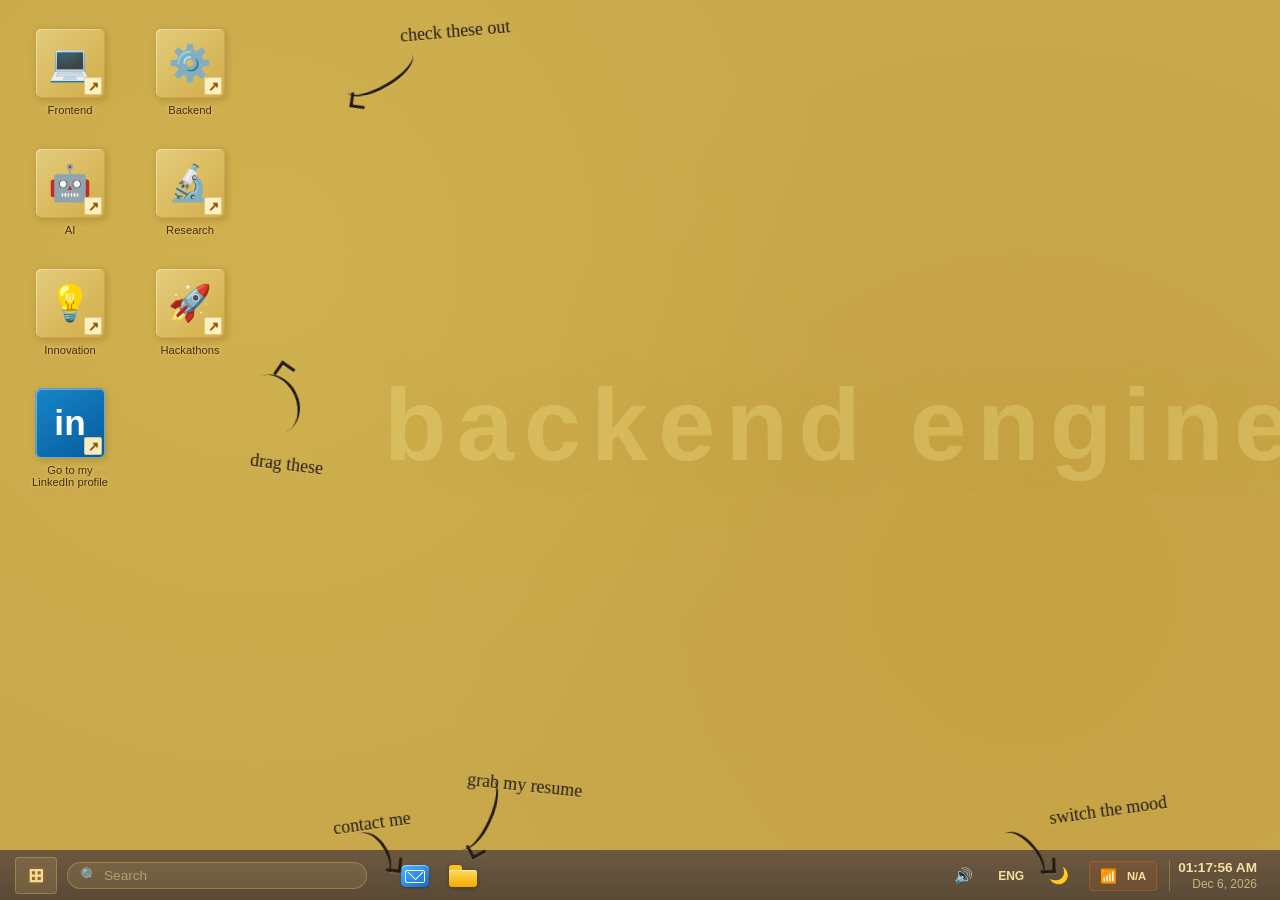
==== v2/index.html @ 8ec9e8a0 "added a new v2 folder" ====
<!doctype html>
<html lang="en">
  <head>
    <meta charset="UTF-8" />
    <meta name="viewport" content="width=device-width, initial-scale=1.0" />
    <title>Hello World - v2</title>
    <link rel="stylesheet" href="assets/css/main.css" />
  </head>
  <body>
    <div class="desktop">
      <div class="wallpaper">
        <div class="actionsDiv">
          <div class="comic-cue cue-checkout" aria-hidden="true">
            <span>check these out</span>
            <i class="comic-arrow"></i>
          </div>
          <div class="comic-cue cue-drag" aria-hidden="true">
            <span>drag these</span>
            <i class="comic-arrow"></i>
          </div>
          <div class="icons-container">
            <div
              class="desktop-icon"
              data-category="frontend"
              title="Open frontend projects"
            >
              <div class="icon-box">💻</div>
              <span class="icon-label">Frontend</span>
            </div>
            <div
              class="desktop-icon"
              data-category="backend"
              title="Open backend console"
            >
              <div class="icon-box">⚙️</div>
              <span class="icon-label">Backend</span>
            </div>
            <div
              class="desktop-icon"
              data-category="ai"
              title="Open AI projects"
            >
              <div class="icon-box">🤖</div>
              <span class="icon-label">AI</span>
            </div>
            <div
              class="desktop-icon"
              data-category="research"
              title="Open research papers"
            >
              <div class="icon-box">🔬</div>
              <span class="icon-label">Research</span>
            </div>
            <div
              class="desktop-icon"
              data-category="innovation"
              title="Open innovations"
            >
              <div class="icon-box">💡</div>
              <span class="icon-label">Innovation</span>
            </div>
            <div
              class="desktop-icon"
              data-category="hackathons"
              title="Open hackathon projects"
            >
              <div class="icon-box">🚀</div>
              <span class="icon-label">Hackathons</span>
            </div>
            <div
              class="desktop-icon"
              data-category="linkedin"
              data-url="https://www.linkedin.com/in/ruchi-saha"
              title="Open LinkedIn profile"
            >
              <div class="icon-box linkedin-icon">in</div>
              <span class="icon-label">Go to my LinkedIn profile</span>
            </div>
          </div>
        </div>
        <div class="activityDiv">
          <div class="wallpaper-text">backend engineer</div>
          <div class="terminal-window" id="backend-terminal">
            <div class="terminal-header">
              <div class="terminal-controls">
                <button
                  class="terminal-control terminal-close-btn"
                  title="Close terminal"
                  aria-label="Close terminal"
                ></button>
                <button
                  class="terminal-control terminal-minimize"
                  title="Minimize terminal"
                  aria-label="Minimize terminal"
                ></button>
                <button
                  class="terminal-control terminal-maximize"
                  title="Toggle full screen"
                  aria-label="Toggle full screen"
                ></button>
              </div>
              <span class="terminal-title">▣ backend — zsh</span>
            </div>
            <div class="terminal-content">
              <div class="terminal-line">$ Backend Services Running</div>
              <div class="terminal-line">$ Server: localhost:5000</div>
              <div class="terminal-line">$ Database: Connected</div>
              <div class="terminal-line">$ API Endpoints: Active</div>
              <div class="terminal-line">$ Listening for requests...</div>
              <div class="terminal-cursor">▮</div>
            </div>
          </div>
        </div>
      </div>
      <div class="taskbar">
        <div class="taskbar-left">
          <button class="taskbar-btn menu-btn" title="Start Menu">⊞</button>
          <div class="search-bar">
            <span class="search-icon">🔍</span>
            <input type="text" placeholder="Search" id="search-input" />
          </div>
          <div class="taskbar-icons">
            <button
              class="taskbar-icon-btn taskbar-app-btn mail-btn"
              title="Contact me"
            >
              <span class="mail-icon" aria-hidden="true"></span>
            </button>
            <button
              class="taskbar-icon-btn taskbar-app-btn resume-btn"
              title="Download resume"
              data-resume="../Ruchi_Saha_Resume_5YOE_Backend_2026.pdf"
            >
              <span class="folder-icon" aria-hidden="true"></span>
            </button>
            <button
              class="taskbar-icon-btn taskbar-app-btn terminal-taskbar-btn"
              id="terminal-taskbar-button"
              title="Open terminal"
              aria-label="Open terminal"
              aria-pressed="false"
              hidden
            >
              <span class="terminal-app-icon" aria-hidden="true">›_</span>
            </button>
            <div class="comic-cue cue-mail" aria-hidden="true">
              <span>contact me</span>
              <i class="comic-arrow"></i>
            </div>
            <div class="comic-cue cue-resume" aria-hidden="true">
              <span>grab my resume</span>
              <i class="comic-arrow"></i>
            </div>
          </div>
        </div>
        <div class="taskbar-right">
          <button class="taskbar-icon-btn" title="Volume">🔊</button>
          <button
            class="taskbar-icon-btn language-btn"
            title="Language"
            id="language-btn"
          >
            ENG
          </button>
          <button
            class="taskbar-icon-btn theme-toggle"
            title="Toggle Theme"
            id="theme-toggle"
          >
            ☀️
          </button>
          <div class="comic-cue cue-theme" aria-hidden="true">
            <span>switch the mood</span>
            <i class="comic-arrow"></i>
          </div>
          <div
            class="speed-indicator"
            title="Internet Speed"
            id="speed-indicator"
          >
            <span class="speed-icon">📶</span>
            <span class="speed-value" id="speed-value">--</span>
          </div>
          <div class="taskbar-time-date">
            <div class="taskbar-time" id="current-time"></div>
            <div class="taskbar-date" id="current-date"></div>
          </div>
        </div>
      </div>
    </div>
    <script src="assets/js/main.js"></script>
  </body>
</html>
---- v2/assets/css/main.css ----
* {
  margin: 0;
  padding: 0;
  box-sizing: border-box;
}

body {
  font-family: "Segoe UI", "Arial", sans-serif;
  background: #000;
  min-height: 100vh;
  overflow: hidden;
}

.desktop {
  width: 100vw;
  height: 100vh;
  display: flex;
  flex-direction: column;
  position: relative;
}

.comic-cue {
  position: absolute;
  z-index: 40;
  color: #211a0d;
  font-family: "Segoe Print", "Comic Sans MS", cursive;
  font-size: clamp(0.8rem, 1.4vw, 1.35rem);
  line-height: 1.1;
  letter-spacing: 0;
  pointer-events: none;
  transform: rotate(-5deg);
  filter: drop-shadow(0 1px 0 rgba(255, 255, 255, 0.18));
}

.comic-cue span,
.comic-cue small {
  display: block;
  white-space: nowrap;
}

.comic-cue small {
  margin-top: 4px;
  font-size: 0.68em;
}

.comic-arrow {
  position: absolute;
  display: block;
  width: 76px;
  height: 32px;
  border-top: 3px solid currentColor;
  border-radius: 50%;
  transform: rotate(18deg);
}

.comic-arrow::after {
  content: "";
  position: absolute;
  top: -8px;
  right: -2px;
  width: 12px;
  height: 12px;
  border-top: 3px solid currentColor;
  border-right: 3px solid currentColor;
  transform: rotate(38deg);
}

.cue-checkout {
  top: 22px;
  left: min(40vw, 400px);
}

.cue-checkout .comic-arrow {
  top: 28px;
  left: -62px;
  transform: rotate(155deg);
}

.cue-drag {
  top: 455px;
  left: 250px;
  transform: rotate(7deg);
}

.cue-drag .comic-arrow {
  top: -75px;
  left: -16px;
  width: 62px;
  height: 54px;
  color: #211a0d;
  border-top-width: 3px;
  transform: rotate(58deg);
}

.cue-drag .comic-arrow::after {
  top: -9px;
  right: auto;
  left: -2px;
  width: 13px;
  height: 13px;
  border: 0;
  border-top: 3px solid currentColor;
  border-left: 3px solid currentColor;
  transform: rotate(-30deg);
}

.wallpaper {
  flex: 1;
  background: linear-gradient(135deg, #1a1a2e 0%, #16213e 50%, #0f3460 100%);
  display: flex;
  align-items: stretch;
  justify-content: stretch;
  position: relative;
  overflow: hidden;
  gap: 0;
}

.actionsDiv {
  width: 30%;
  display: flex;
  align-items: flex-start;
  justify-content: flex-start;
  position: relative;
  padding-top: 30px;
  padding-left: 30px;
}

.activityDiv {
  width: 70%;
  display: flex;
  align-items: center;
  justify-content: center;
  position: relative;
  overflow: hidden;
}

.wallpaper::before {
  content: "";
  position: absolute;
  top: 0;
  left: 0;
  width: 100%;
  height: 100%;
  background:
    radial-gradient(
      circle at 20% 30%,
      rgba(255, 107, 0, 0.1) 0%,
      transparent 50%
    ),
    radial-gradient(
      circle at 80% 70%,
      rgba(255, 20, 0, 0.1) 0%,
      transparent 50%
    );
  pointer-events: none;
}

.wallpaper-text {
  font-size: 8vw;
  color: rgba(255, 107, 0, 0.15);
  font-weight: bold;
  letter-spacing: 0.1em;
  text-align: center;
  text-shadow: 0 0 40px rgba(255, 107, 0, 0.3);
  position: absolute;
  z-index: 1;
  white-space: nowrap;
  user-select: none;
  animation: floatWallpaper 8s ease-in-out infinite;
  width: 100%;
  left: 0;
  right: 0;
}

@keyframes floatWallpaper {
  0%,
  100% {
    transform: translateY(0);
  }
  50% {
    transform: translateY(-20px);
  }
}

.icons-container {
  position: absolute;
  inset: 0;
  width: 100%;
  max-width: none;
  z-index: 10;
  pointer-events: all;
}

.desktop-icon {
  display: flex;
  flex-direction: column;
  align-items: center;
  gap: 6px;
  cursor: grab;
  transition: all 0.2s ease;
  padding: 8px;
  border-radius: 4px;
  user-select: none;
  position: absolute;
  width: 100px;
  margin: 0;
}

.desktop-icon.dragging {
  cursor: grabbing;
  opacity: 0.8;
  z-index: 1000;
  transition: none;
  transform: none;
}

.desktop-icon:hover {
  transform: scale(1.05);
}

.desktop-icon:hover .icon-box {
  filter: brightness(1.1);
}

.desktop-icon:active {
  transform: scale(0.95);
}

.linkedin-icon {
  color: #ffffff;
  background: linear-gradient(145deg, #1686c9, #075b9b);
  font-family: "Segoe UI", sans-serif;
  font-size: 2rem;
  font-weight: 800;
  text-transform: lowercase;
}

.icon-box {
  width: 70px;
  height: 70px;
  background: linear-gradient(
    135deg,
    rgba(255, 107, 0, 0.15),
    rgba(255, 20, 0, 0.08)
  );
  border: 1px solid rgba(255, 107, 0, 0.4);
  border-radius: 6px;
  display: flex;
  align-items: center;
  justify-content: center;
  font-size: 2.2rem;
  box-shadow:
    2px 2px 5px rgba(0, 0, 0, 0.5),
    0 0 15px rgba(255, 107, 0, 0.2),
    inset 1px 1px 0 rgba(255, 255, 255, 0.1);
  transition: all 0.3s ease;
  position: relative;
}

.icon-box::after {
  content: "↗";
  position: absolute;
  bottom: 2px;
  right: 2px;
  font-size: 0.8rem;
  color: rgba(255, 107, 0, 0.9);
  background: rgba(10, 10, 30, 0.9);
  width: 16px;
  height: 16px;
  border-radius: 2px;
  display: flex;
  align-items: center;
  justify-content: center;
  border: 0.5px solid rgba(255, 107, 0, 0.5);
  font-weight: 900;
  text-shadow: 0 0 1px rgba(255, 107, 0, 0.8);
}

.desktop-icon:hover .icon-box {
  box-shadow:
    2px 2px 8px rgba(0, 0, 0, 0.6),
    0 0 25px rgba(255, 107, 0, 0.4),
    inset 1px 1px 0 rgba(255, 255, 255, 0.15);
  transform: translateY(-2px);
}

.icon-label {
  color: #ffeb3b;
  font-size: 0.7rem;
  font-weight: 500;
  text-align: center;
  text-shadow:
    0 0 8px rgba(0, 0, 0, 0.8),
    0 0 8px rgba(255, 107, 0, 0.4);
  max-width: 90px;
  transition: all 0.2s ease;
  word-wrap: break-word;
}

.desktop-icon:hover .icon-label {
  color: #ffd700;
  text-shadow:
    0 0 10px rgba(0, 0, 0, 0.8),
    0 0 12px rgba(255, 107, 0, 0.8);
}

.desktop-icon.active {
  background: rgba(255, 107, 0, 0.15);
  border-radius: 4px;
}

.desktop-icon.active .icon-box {
  box-shadow:
    2px 2px 8px rgba(0, 0, 0, 0.6),
    0 0 30px rgba(255, 107, 0, 0.6),
    inset 1px 1px 0 rgba(255, 255, 255, 0.15);
}

.taskbar {
  height: 50px;
  background: linear-gradient(
    to bottom,
    rgba(20, 20, 40, 0.95),
    rgba(10, 10, 30, 0.98)
  );
  border-top: 1px solid rgba(255, 107, 0, 0.3);
  display: flex;
  align-items: center;
  justify-content: space-between;
  padding: 0 15px;
  box-shadow: 0 -2px 20px rgba(255, 107, 0, 0.2);
  gap: 15px;
}

.taskbar-left {
  display: flex;
  align-items: center;
  gap: 10px;
  flex: 1;
  position: relative;
}

.taskbar-right {
  display: flex;
  align-items: center;
  gap: 12px;
  position: relative;
}

.cue-mail {
  bottom: 62px;
  left: -62px;
  transform: rotate(-8deg);
}

.cue-mail .comic-arrow {
  top: 25px;
  left: 10px;
  width: 50px;
  transform: rotate(66deg);
}

.cue-resume {
  bottom: 100px;
  left: 72px;
  transform: rotate(6deg);
}

.cue-resume .comic-arrow {
  top: 27px;
  left: -25px;
  width: 76px;
  transform: rotate(108deg);
}

.cue-theme {
  right: 98px;
  bottom: 73px;
  transform: rotate(-8deg);
}

.cue-theme .comic-arrow {
  top: 27px;
  right: 121px;
  width: 58px;
  transform: rotate(58deg);
}

.taskbar-btn {
  background: rgba(255, 107, 0, 0.1);
  border: 1px solid rgba(255, 107, 0, 0.3);
  color: #ffeb3b;
  padding: 6px 12px;
  cursor: pointer;
  border-radius: 4px;
  font-size: 1rem;
  transition: all 0.2s ease;
  font-weight: 600;
  text-shadow: 0 0 5px rgba(255, 107, 0, 0.5);
}

.taskbar-btn:hover {
  background: rgba(255, 107, 0, 0.25);
  box-shadow: 0 0 15px rgba(255, 107, 0, 0.4);
  transform: translateY(-1px);
}

.taskbar-btn:active {
  transform: translateY(0);
  background: rgba(255, 107, 0, 0.35);
}

.menu-btn {
  min-width: 40px;
  font-size: 1.2rem;
}

.search-bar {
  display: flex;
  align-items: center;
  background: rgba(255, 107, 0, 0.05);
  border: 1px solid rgba(255, 107, 0, 0.3);
  border-radius: 20px;
  padding: 4px 12px;
  gap: 6px;
  flex: 1;
  max-width: 300px;
}

.search-icon {
  font-size: 0.9rem;
  opacity: 0.7;
}

.search-bar input {
  flex: 1;
  background: transparent;
  border: none;
  outline: none;
  color: #ffeb3b;
  font-size: 0.85rem;
  font-family: inherit;
}

.search-bar input::placeholder {
  color: rgba(255, 235, 59, 0.5);
}

.search-bar input:focus {
  color: #ffd700;
}

.taskbar-icons {
  display: flex;
  align-items: center;
  gap: 8px;
  position: relative;
  margin-left: 18px;
}

.mail-icon,
.folder-icon {
  position: relative;
  display: block;
  width: 28px;
  height: 22px;
}

.mail-icon {
  overflow: hidden;
  border-radius: 5px;
  background: linear-gradient(145deg, #4db7ff, #1167d8);
  box-shadow:
    inset 0 1px 0 rgba(255, 255, 255, 0.45),
    0 1px 3px rgba(0, 0, 0, 0.28);
}

.mail-icon::before {
  content: "";
  position: absolute;
  inset: 5px 4px 4px;
  border: 1.5px solid #fff;
  border-radius: 2px;
}

.mail-icon::after {
  content: "";
  position: absolute;
  top: 2px;
  left: 9px;
  width: 10px;
  height: 10px;
  border-right: 1.5px solid #fff;
  border-bottom: 1.5px solid #fff;
  transform: rotate(45deg);
}

.folder-icon {
  filter: drop-shadow(0 1px 2px rgba(0, 0, 0, 0.28));
}

.folder-icon::before {
  content: "";
  position: absolute;
  top: 0;
  left: 0;
  width: 13px;
  height: 7px;
  border-radius: 3px 3px 0 0;
  background: #ffbf1f;
}

.folder-icon::after {
  content: "";
  position: absolute;
  inset: 5px 0 0;
  border-radius: 3px;
  background: linear-gradient(to bottom, #ffd95a, #f5a900);
  box-shadow: inset 0 1px 0 rgba(255, 255, 255, 0.48);
}

.terminal-taskbar-btn[hidden] {
  display: none;
}

.taskbar-icon-btn.taskbar-app-btn {
  position: relative;
  width: 40px;
  height: 40px;
}

.taskbar-app-btn::after {
  content: "";
  position: absolute;
  left: 50%;
  bottom: -4px;
  width: 12px;
  height: 3px;
  border-radius: 2px;
  background: rgba(255, 255, 255, 0.55);
  opacity: 0;
  transform: translateX(-50%);
  transition:
    width 0.2s ease,
    background 0.2s ease;
}

.taskbar-app-btn.app-open::after {
  opacity: 1;
}

.taskbar-app-btn.active::after {
  width: 20px;
  background: #ffffff;
}

.terminal-app-icon {
  display: flex;
  align-items: center;
  justify-content: center;
  width: 28px;
  height: 22px;
  border: 1px solid rgba(255, 255, 255, 0.5);
  border-radius: 5px;
  background: linear-gradient(145deg, #35353a, #111114);
  color: #62d8ff;
  font:
    700 0.82rem/1 "SFMono-Regular",
    Consolas,
    monospace;
  box-shadow:
    inset 0 1px 0 rgba(255, 255, 255, 0.18),
    0 1px 3px rgba(0, 0, 0, 0.35);
}

.taskbar-icon-btn {
  background: transparent;
  border: 1px solid transparent;
  color: #ffeb3b;
  cursor: pointer;
  border-radius: 4px;
  font-size: 0.95rem;
  transition:
    background 0.2s ease,
    border-color 0.2s ease,
    box-shadow 0.2s ease,
    transform 0.2s ease;
  display: flex;
  align-items: center;
  justify-content: center;
  width: 36px;
  height: 36px;
  padding: 0;
}

.taskbar-icon-btn:hover {
  background: rgba(255, 107, 0, 0.25);
  border: 1px solid rgba(255, 107, 0, 0.4);
  box-shadow: 0 0 15px rgba(255, 107, 0, 0.4);
  transform: translateY(-1px);
}

.taskbar-icon-btn:active {
  transform: translateY(0);
  background: rgba(255, 107, 0, 0.35);
  border: 1px solid rgba(255, 107, 0, 0.5);
}

.taskbar-time-date {
  display: flex;
  flex-direction: column;
  align-items: flex-end;
  gap: 2px;
  padding: 0 8px;
  border-left: 1px solid rgba(255, 107, 0, 0.3);
  min-width: 90px;
}

.taskbar-time {
  color: #ffeb3b;
  font-size: 0.85rem;
  font-weight: 600;
  text-shadow: 0 0 10px rgba(255, 107, 0, 0.5);
}

.taskbar-date {
  color: rgba(255, 235, 59, 0.7);
  font-size: 0.75rem;
  text-shadow: 0 0 5px rgba(255, 107, 0, 0.3);
}

/* Language Button Styles */
.language-btn {
  font-size: 0.75rem;
  font-weight: bold;
  padding: 4px 8px;
  min-width: auto;
}

/* Theme Toggle Button Styles */
.theme-toggle {
  font-size: 1rem;
  padding: 6px 10px;
  transition: all 0.3s ease;
}

.theme-toggle:hover {
  transform: rotate(20deg);
}

.theme-toggle.dark-mode {
  color: #ffeb3b;
}

.theme-toggle.light-mode {
  color: #ffeb3b;
}

/* Speed Indicator Styles */
.speed-indicator {
  display: flex;
  align-items: center;
  gap: 4px;
  padding: 6px 10px;
  background: rgba(255, 107, 0, 0.1);
  border: 1px solid rgba(255, 107, 0, 0.3);
  border-radius: 4px;
  cursor: pointer;
  transition: all 0.2s ease;
  min-width: 50px;
}

.speed-indicator:hover {
  background: rgba(255, 107, 0, 0.25);
  box-shadow: 0 0 15px rgba(255, 107, 0, 0.4);
}

.speed-icon {
  font-size: 0.85rem;
}

.speed-value {
  color: #ffeb3b;
  font-size: 0.7rem;
  font-weight: 600;
  text-shadow: 0 0 5px rgba(255, 107, 0, 0.5);
  min-width: 25px;
  text-align: right;
}

/* Light Mode Styles */
body.light-mode {
  background: #fff9f0;
}

body.light-mode .wallpaper {
  background: #c8a84b;
}

body.light-mode .wallpaper::before {
  background:
    radial-gradient(
      circle at 20% 30%,
      rgba(255, 230, 100, 0.15) 0%,
      transparent 50%
    ),
    radial-gradient(
      circle at 80% 70%,
      rgba(180, 120, 20, 0.15) 0%,
      transparent 50%
    );
}

body.light-mode .wallpaper-text {
  color: rgba(255, 245, 160, 0.25);
  text-shadow: 0 0 40px rgba(200, 160, 50, 0.3);
}

body:not(.light-mode) .comic-cue {
  color: rgba(255, 235, 150, 0.86);
  filter: drop-shadow(0 1px 1px rgba(0, 0, 0, 0.55));
}

body.light-mode .taskbar {
  background: linear-gradient(to bottom, #6b5840, #5a4a36);
  border-top: 1px solid rgba(120, 90, 50, 0.8);
  box-shadow: 0 -2px 20px rgba(80, 55, 25, 0.4);
}

body.light-mode .taskbar-btn {
  background: rgba(255, 220, 120, 0.12);
  border: 1px solid rgba(255, 200, 100, 0.3);
  color: #f5dfa0;
}

body.light-mode .taskbar-btn:hover {
  background: rgba(255, 220, 120, 0.25);
  box-shadow: 0 0 15px rgba(200, 160, 50, 0.3);
}

body.light-mode .taskbar-icon-btn {
  background: transparent;
  border: 1px solid transparent;
  color: #f5dfa0;
}

body.light-mode .taskbar-icon-btn:hover {
  background: rgba(255, 220, 120, 0.2);
  border: 1px solid rgba(255, 200, 100, 0.4);
  box-shadow: 0 0 12px rgba(200, 160, 50, 0.3);
}

body.light-mode .taskbar-icon-btn:active {
  background: rgba(255, 220, 120, 0.35);
  border: 1px solid rgba(255, 200, 100, 0.6);
}

body.light-mode .search-bar {
  background: rgba(255, 220, 120, 0.1);
  border: 1px solid rgba(255, 200, 100, 0.3);
}

body.light-mode .search-bar input {
  color: #f5dfa0;
}

body.light-mode .search-bar input::placeholder {
  color: rgba(245, 223, 160, 0.5);
}

body.light-mode .taskbar-time,
body.light-mode .speed-value {
  color: #f5dfa0;
  text-shadow: none;
}

body.light-mode .taskbar-date {
  color: rgba(245, 223, 160, 0.7);
  text-shadow: none;
}

body.light-mode .taskbar-time-date {
  border-left: 1px solid rgba(255, 200, 100, 0.3);
}

body.light-mode .desktop-icon .icon-label {
  color: #4a2e0a;
  text-shadow:
    0 0 8px rgba(255, 220, 120, 0.5),
    0 0 4px rgba(255, 255, 255, 0.4);
}

body.light-mode .icon-box {
  background: linear-gradient(
    135deg,
    rgba(255, 240, 180, 0.45),
    rgba(220, 170, 60, 0.25)
  );
  border: 1px solid rgba(180, 130, 40, 0.45);
  box-shadow:
    2px 2px 6px rgba(80, 50, 10, 0.2),
    0 0 10px rgba(200, 160, 50, 0.1),
    inset 1px 1px 0 rgba(255, 255, 255, 0.35);
}

body.light-mode .icon-box::after {
  background: rgba(255, 245, 200, 0.95);
  border: 0.5px solid rgba(180, 130, 40, 0.4);
  color: rgba(120, 80, 10, 0.9);
}

body .icon-box.linkedin-icon {
  color: #ffffff;
  background: linear-gradient(145deg, #1686c9, #075b9b);
  border-color: rgba(255, 255, 255, 0.35);
}

/* Terminal Window Styles */
.terminal-window {
  position: relative;
  width: min(86%, 850px);
  height: 450px;
  background: #1e1e1e;
  border: 1px solid #505050;
  border-radius: 10px;
  flex-direction: column;
  z-index: 500;
  box-shadow:
    0 24px 60px rgba(0, 0, 0, 0.42),
    0 3px 10px rgba(0, 0, 0, 0.35),
    inset 0 1px 0 rgba(255, 255, 255, 0.08);
  font-family: "SFMono-Regular", Consolas, "Liberation Mono", monospace;
  display: none;
  overflow: hidden;
}

.terminal-window.open {
  display: flex !important;
}

.terminal-window.open.minimized {
  display: none !important;
}

.terminal-window.maximized {
  position: fixed;
  inset: 0 0 50px;
  width: auto;
  height: auto;
  border-radius: 0;
  z-index: 1200;
}

.terminal-header {
  position: relative;
  min-height: 38px;
  background: linear-gradient(to bottom, #4b4b4d, #363638);
  border-bottom: 1px solid #202022;
  padding: 0 14px;
  display: flex;
  align-items: center;
}

.terminal-title {
  position: absolute;
  left: 50%;
  transform: translateX(-50%);
  color: #e7e7e7;
  font-size: 0.76rem;
  font-weight: 500;
  white-space: nowrap;
  text-shadow: 0 1px 1px rgba(0, 0, 0, 0.55);
}

.terminal-controls {
  display: flex;
  align-items: center;
  gap: 8px;
  z-index: 1;
}

.terminal-control {
  width: 12px;
  height: 12px;
  padding: 0;
  border: 0;
  border-radius: 50%;
  box-shadow: inset 0 0 0 1px rgba(0, 0, 0, 0.18);
  cursor: pointer;
  transition: filter 0.15s ease;
}

.terminal-close-btn {
  background: #ff5f57;
}

.terminal-minimize {
  background: #febc2e;
}

.terminal-maximize {
  background: #28c840;
}

.terminal-control:hover {
  filter: brightness(0.88);
}

.terminal-content {
  flex: 1;
  overflow-y: auto;
  padding: 16px 18px;
  background: #1e1e1e;
  color: #f2f2f2;
  font-size: 0.8rem;
  line-height: 1.55;
  text-shadow: none;
}

.terminal-line {
  margin-bottom: 6px;
  animation: terminalFadeIn 0.3s ease;
}

.terminal-cursor {
  display: inline-block;
  color: #f2f2f2;
  animation: blink 1s infinite;
  margin-left: 4px;
}

@keyframes terminalFadeIn {
  from {
    opacity: 0;
  }
  to {
    opacity: 1;
  }
}

@keyframes blink {
  0%,
  50% {
    opacity: 1;
  }
  51%,
  100% {
    opacity: 0;
  }
}

@media (max-width: 768px) {
  .comic-cue {
    display: none;
  }

  .icons-container {
    grid-template-columns: repeat(2, 1fr);
    gap: 25px;
  }

  .wallpaper-text {
    font-size: 5vw;
  }

  .icon-box {
    width: 60px;
    height: 60px;
    font-size: 1.8rem;
  }

  .icon-label {
    font-size: 0.75rem;
  }
}

@media (max-width: 480px) {
  .icons-container {
    grid-template-columns: repeat(2, 1fr);
    gap: 15px;
    top: 15px;
    left: 15px;
  }

  .wallpaper-text {
    font-size: 4vw;
  }

  .icon-box {
    width: 50px;
    height: 50px;
    font-size: 1.5rem;
  }
}
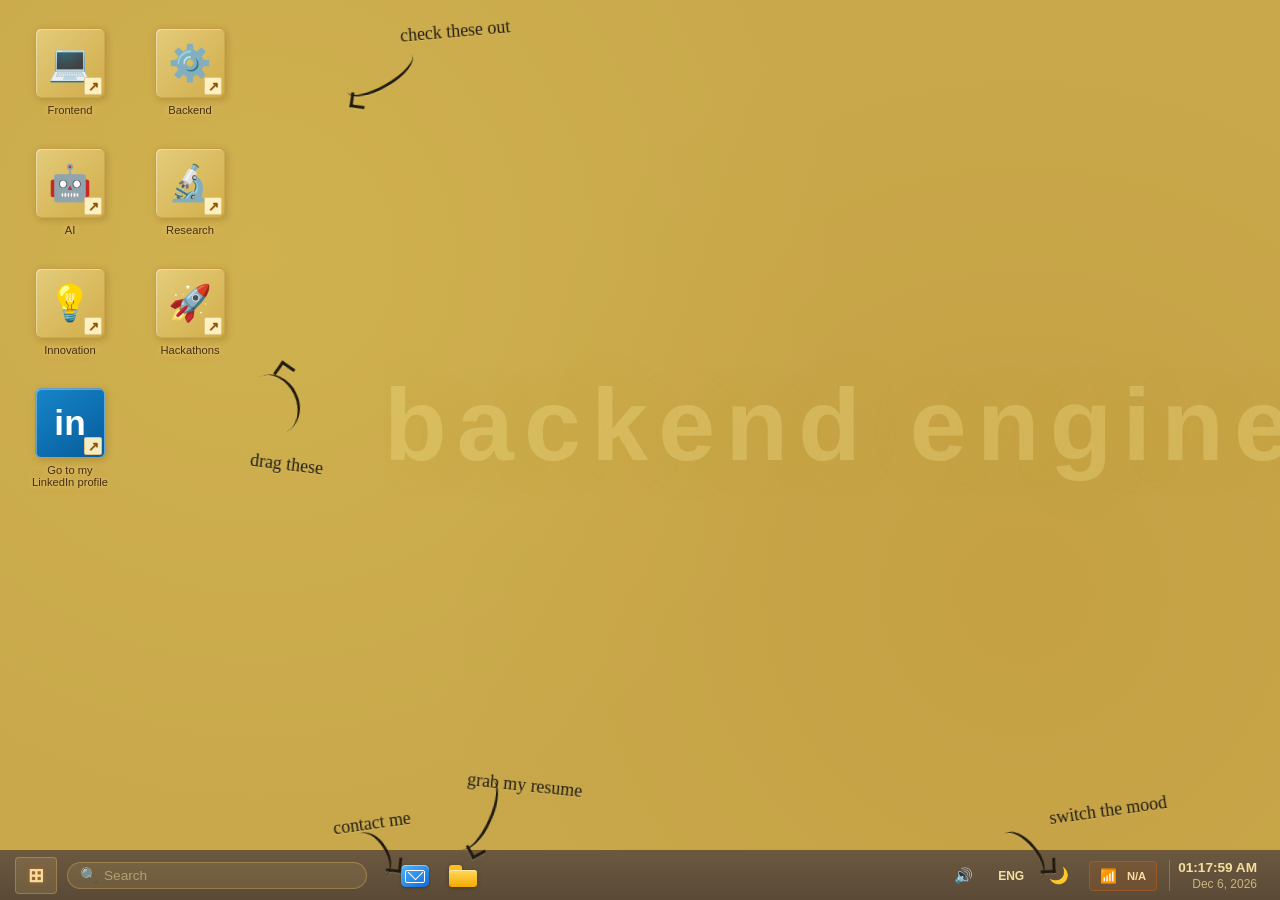
==== commit d2226fa7: "updated new resume" ====
--- a/v2/index.html
+++ b/v2/index.html
@@ -129,7 +129,7 @@
             <button
               class="taskbar-icon-btn taskbar-app-btn resume-btn"
               title="Download resume"
-              data-resume="../Ruchi_Saha_Resume_5YOE_Backend_2026.pdf"
+              data-resume="../Ruchi_Saha_Resume_2026_5YoE_Backend.pdf"
             >
               <span class="folder-icon" aria-hidden="true"></span>
             </button>
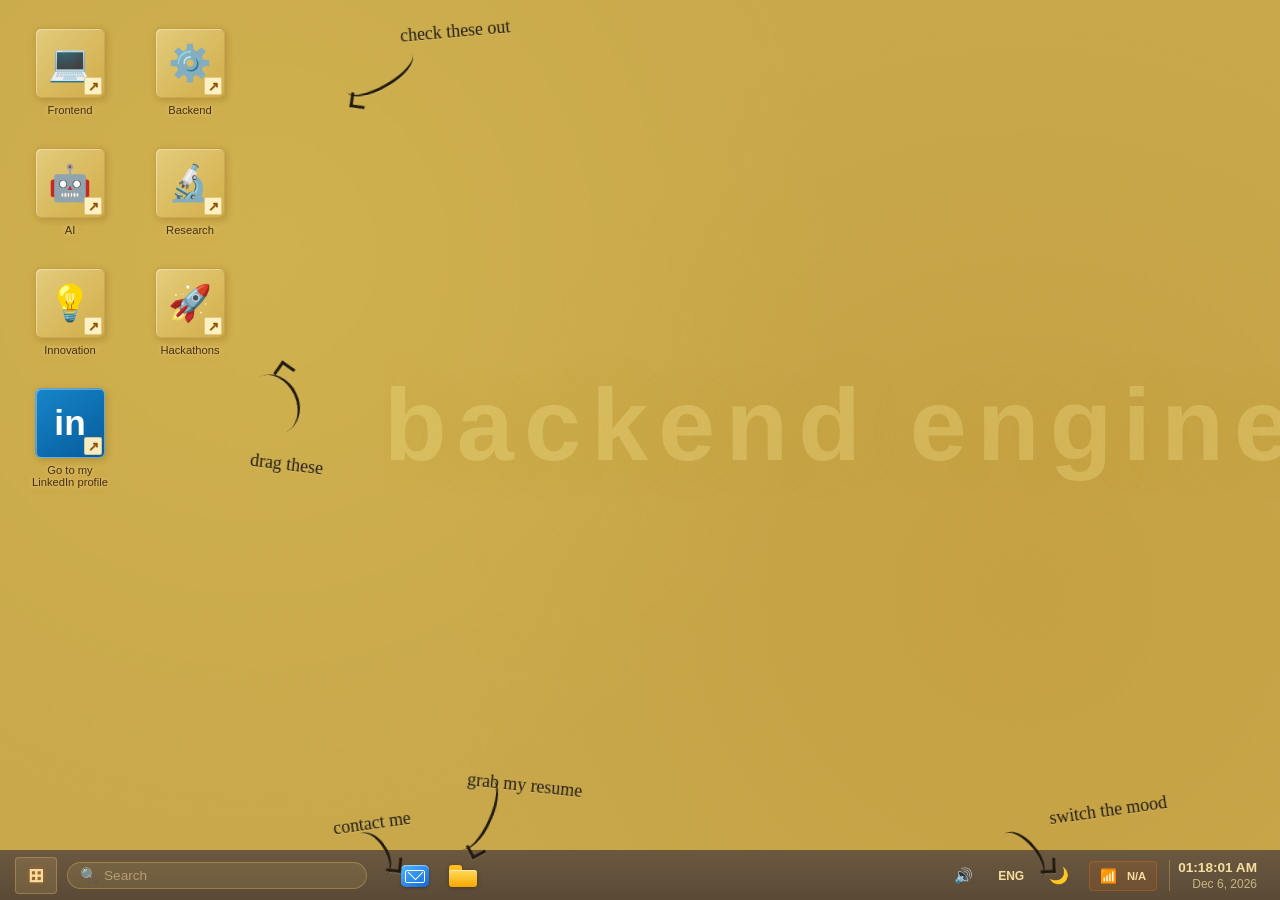
==== commit f8e3dea5: "updated font size and titles" ====
--- a/v2/index.html
+++ b/v2/index.html
@@ -3,7 +3,7 @@
   <head>
     <meta charset="UTF-8" />
     <meta name="viewport" content="width=device-width, initial-scale=1.0" />
-    <title>Hello World - v2</title>
+    <title>Ruchi Saha - Portfolio</title>
     <link rel="stylesheet" href="assets/css/main.css" />
   </head>
   <body>
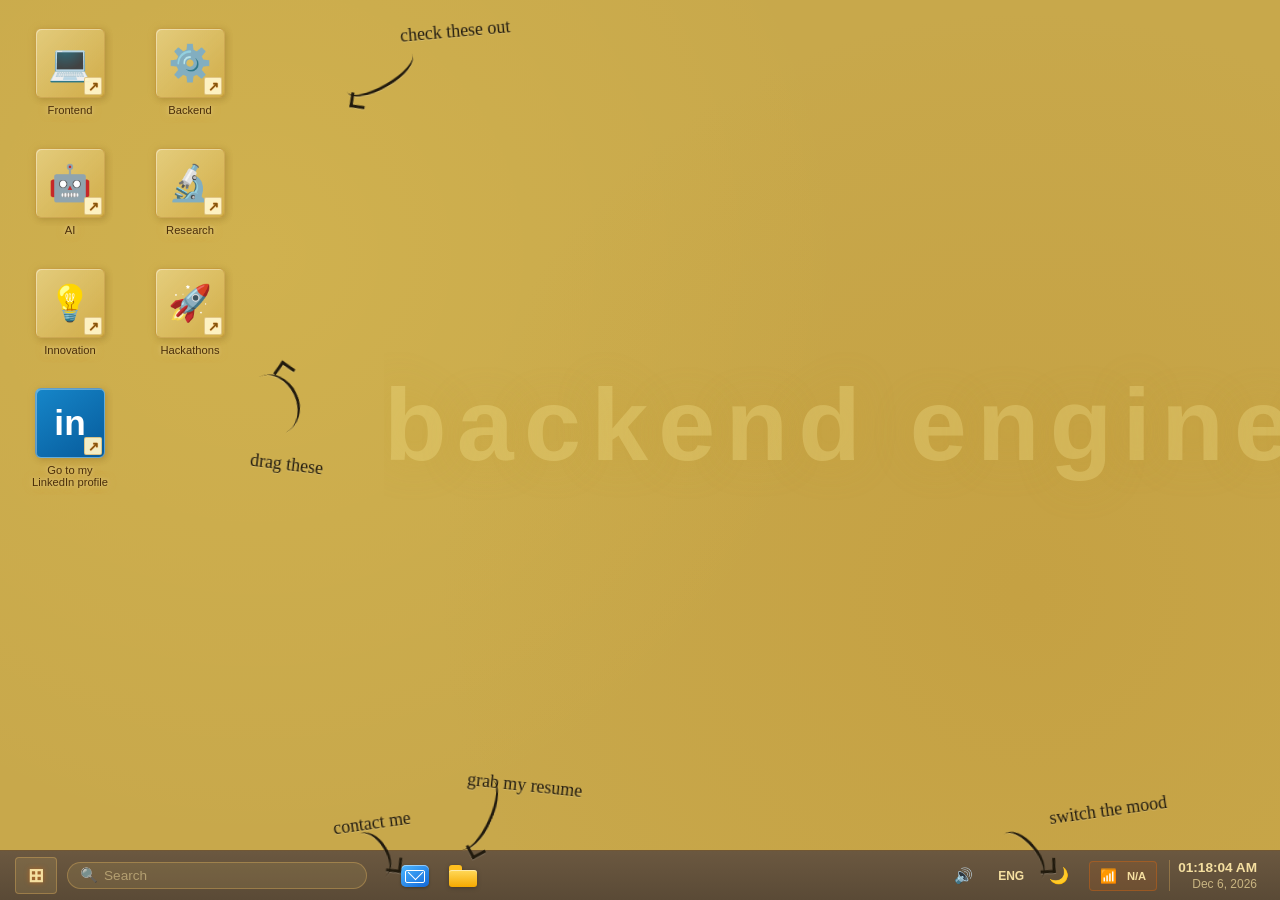
==== commit e1019254: "updated" ====
--- a/v2/index.html
+++ b/v2/index.html
@@ -120,12 +120,13 @@
             <input type="text" placeholder="Search" id="search-input" />
           </div>
           <div class="taskbar-icons">
-            <button
+            <a
+              href="mailto:ruchi.saha@outlook.com"
               class="taskbar-icon-btn taskbar-app-btn mail-btn"
               title="Contact me"
             >
               <span class="mail-icon" aria-hidden="true"></span>
-            </button>
+            </a>
             <button
               class="taskbar-icon-btn taskbar-app-btn resume-btn"
               title="Download resume"
